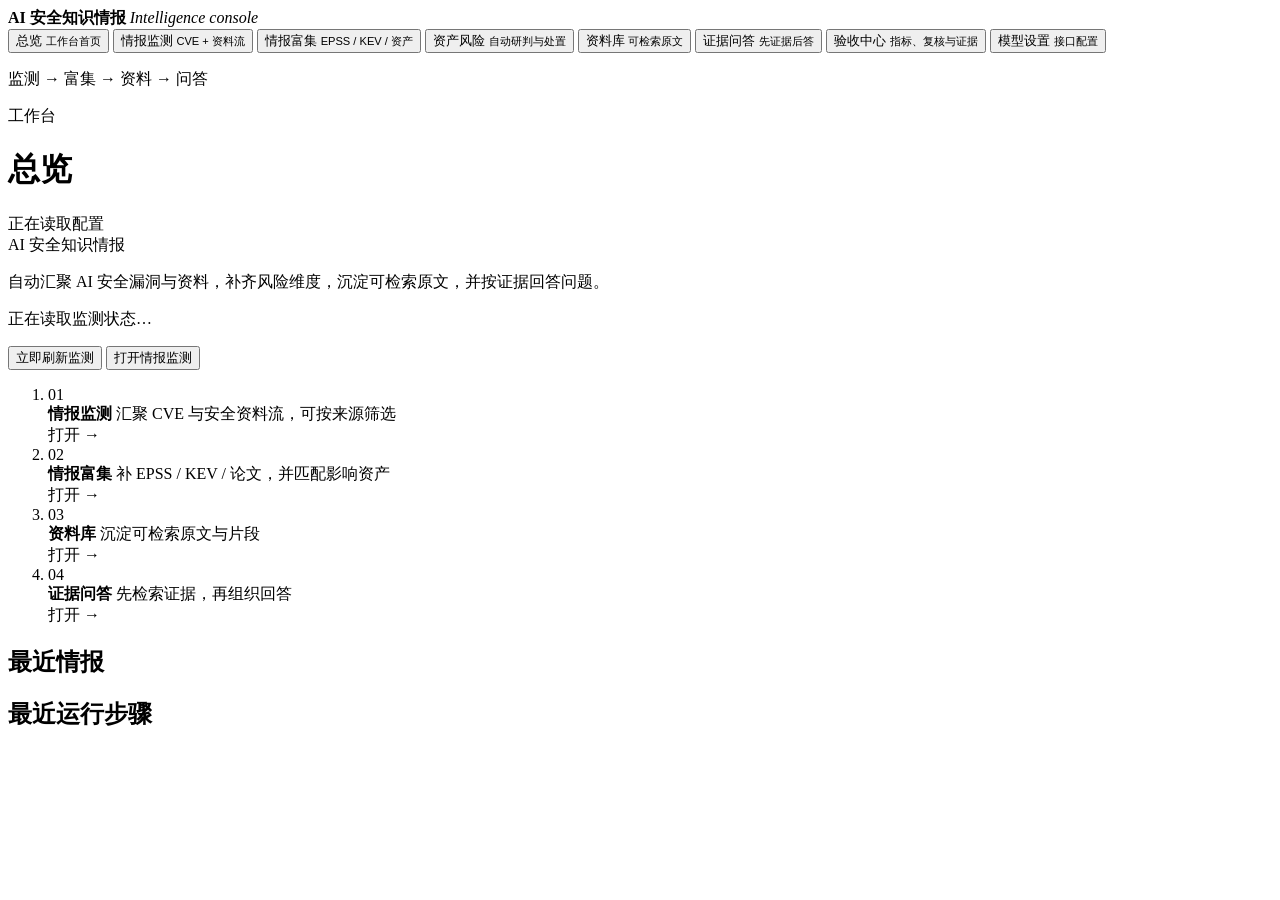
==== web/index.html @ 8969de33 "feat: add evidence-backed preliminary acceptance dashboard Freeze quality batches and append indepen" ====
<!DOCTYPE html>
<html lang="zh-CN">
<head>
  <meta charset="utf-8" />
  <meta name="app-version" content="__WEB_VERSION__" />
  <meta name="viewport" content="width=device-width, initial-scale=1" />
  <title>AI 安全知识情报</title>
  <link rel="stylesheet" href="/assets/styles.css?v=20261013-monitor-refresh2" />
  <link rel="stylesheet" href="/assets/acceptance.css?v=20261015-acceptance">
</head>
<body>
  <p id="offline-demo-banner" class="hint" role="status" hidden>离线演示：当前为合成样例，可查看资料和证据问答；不进行真实采集或在线模型调用。</p>
  <div class="shell">
    <aside class="rail" aria-label="功能导航">
      <div class="rail-brand">
        <strong>AI 安全知识情报</strong>
        <em>Intelligence console</em>
      </div>
      <nav class="pipeline" aria-label="模块">
        <button type="button" data-view="overview" class="is-on">
          <span class="node" aria-hidden="true"></span>
          总览
          <small>工作台首页</small>
        </button>
        <button type="button" data-view="monitor">
          <span class="node" aria-hidden="true"></span>
          情报监测
          <small>CVE + 资料流</small>
        </button>
        <button type="button" data-view="enrich">
          <span class="node" aria-hidden="true"></span>
          情报富集
          <small>EPSS / KEV / 资产</small>
        </button>
        <button type="button" data-view="risks">
          <span class="node" aria-hidden="true"></span>
          资产风险
          <small>自动研判与处置</small>
        </button>
        <button type="button" data-view="library">
          <span class="node" aria-hidden="true"></span>
          资料库
          <small>可检索原文</small>
        </button>
        <button type="button" data-view="ask">
          <span class="node" aria-hidden="true"></span>
          证据问答
          <small>先证据后答</small>
        </button>
        <button type="button" data-view="acceptance">
          <span class="node" aria-hidden="true"></span>
          验收中心
          <small>指标、复核与证据</small>
        </button>
        <button type="button" data-view="settings">
          <span class="node" aria-hidden="true"></span>
          模型设置
          <small>接口配置</small>
        </button>
      </nav>
      <p class="rail-foot">监测 → 富集 → 资料 → 问答</p>
    </aside>

    <div class="main">
      <header class="top">
        <div>
          <p class="eyebrow" id="page-eyebrow">工作台</p>
          <h1 id="page-title">总览</h1>
        </div>
        <div id="llm-pill" class="pill">正在读取配置</div>
      </header>
      <div id="banner" class="banner" hidden></div>
      <div id="update-notice" class="hint" role="status" hidden>页面有新版本。请先保存正在编辑的内容，再<button type="button" id="reload-page" class="ghost">刷新页面</button>。</div>
      <div id="toast" class="toast" hidden role="status" aria-live="polite"></div>

      <section id="overview" class="view">
        <div class="arch-hero">
          <div class="product">AI 安全<span>知识情报</span></div>
          <p>自动汇聚 AI 安全漏洞与资料，补齐风险维度，沉淀可检索原文，并按证据回答问题。</p>
        </div>

        <div class="live-bar">
          <p id="monitor-line">正在读取监测状态…</p>
          <div class="live-actions">
            <button type="button" class="primary" id="overview-monitor-btn">立即刷新监测</button>
            <button type="button" class="ghost" id="goto-monitor">打开情报监测</button>
          </div>
        </div>

        <ol class="arch-stack" id="arch-stack" aria-label="工作流">
          <li data-go="monitor">
            <div class="idx">01</div>
            <div class="stack-body">
              <b>情报监测</b>
              <span class="duty">汇聚 CVE 与安全资料流，可按来源筛选</span>
            </div>
            <div class="go">打开 →</div>
          </li>
          <li data-go="enrich">
            <div class="idx">02</div>
            <div class="stack-body">
              <b>情报富集</b>
              <span class="duty">补 EPSS / KEV / 论文，并匹配影响资产</span>
            </div>
            <div class="go">打开 →</div>
          </li>
          <li data-go="library">
            <div class="idx">03</div>
            <div class="stack-body">
              <b>资料库</b>
              <span class="duty">沉淀可检索原文与片段</span>
            </div>
            <div class="go">打开 →</div>
          </li>
          <li data-go="ask">
            <div class="idx">04</div>
            <div class="stack-body">
              <b>证据问答</b>
              <span class="duty">先检索证据，再组织回答</span>
            </div>
            <div class="go">打开 →</div>
          </li>
        </ol>

        <div class="stats" id="stats"></div>
        <div class="split">
          <article class="panel">
            <header class="panel-head"><h2>最近情报</h2></header>
            <div id="recent"></div>
          </article>
          <article class="panel">
            <header class="panel-head"><h2>最近运行步骤</h2></header>
            <div id="steps"></div>
          </article>
        </div>
        <ol class="flow" id="flow" hidden></ol>
      </section>

      <section id="risks" class="view" hidden>
        <article class="panel">
          <header class="panel-head"><h2>资产风险与研判</h2></header>
          <p class="hint">新情报和资产变更会自动触发相关评估。结论依据登记信息与来源证据；版本命中尚不代表已验证可利用。</p>
          <div class="live-actions">
            <button type="button" class="primary" id="risk-refresh">刷新结果</button>
            <button type="button" class="ghost" id="risk-inventory">管理资产清单</button>
            <button type="button" class="ghost" id="risk-reassess">重新评估相关情报</button>
            <label for="risk-filter">结论</label>
            <select id="risk-filter"><option value="">全部</option><option value="matched_version">版本命中</option><option value="unknown">待确认</option><option value="not_matched">当前范围未命中</option><option value="invalidated">结论已过期</option></select>
          </div>
          <p id="risk-summary" class="hint" role="status"></p>
          <div id="risk-list"></div>
          <div class="live-actions"><button type="button" class="ghost" id="risk-prev">上一页</button><span id="risk-page"></span><button type="button" class="ghost" id="risk-next">下一页</button></div>
        </article>
        <article class="panel">
          <header class="panel-head"><h2>研判任务与证据轨迹</h2></header>
          <form id="investigation-form" class="live-actions">
            <label for="investigation-cve">研究已收录情报</label>
            <input id="investigation-cve" placeholder="CVE-2026-12345" required pattern="[Cc][Vv][Ee]-[0-9]{4}-[0-9]{4,7}" maxlength="20" />
            <button type="submit" class="ghost" id="investigation-submit">创建研判任务</button>
          </form>
          <p class="hint" id="investigation-worker"></p>
          <div id="investigation-list"></div>
        </article>
      </section>
      <section id="monitor" class="view" hidden>
        <div class="ia-banner">
          <div>
            <h2 class="ia-title">情报监测</h2>
            <p class="hint" id="monitor-intro">自动汇聚漏洞与安全资料；可立即刷新，或等待定时更新。</p>
          </div>
          <div class="ia-actions">
            <button type="button" class="primary" id="auto-monitor-btn">立即刷新一轮</button>
            <p id="auto-monitor-status" class="hint">正在读取监测状态…</p>
          </div>
        </div>
        <div class="monitor-live" id="monitor-live" aria-live="polite">
          <div class="monitor-live-row">
            <span class="monitor-live-label">状态</span>
            <span id="monitor-live-state">空闲</span>
          </div>
          <div class="monitor-live-row">
            <span class="monitor-live-label">最近更新</span>
            <span id="monitor-live-last">—</span>
          </div>
          <div class="monitor-live-row">
            <span class="monitor-live-label">来源采集</span>
            <span id="monitor-live-sources" title="来源记录包括漏洞及资料；同一CVE在不同来源可能重复计数，不等于AI主库唯一CVE新增。计数不完整时仅展示已确认的源报告合计。">来源采集统计未提供</span>
          </div>
          <details id="monitor-source-details" hidden>
            <summary>查看各来源结果</summary>
            <div id="monitor-source-list"></div>
          </details>
          <div class="monitor-live-row">
            <span class="monitor-live-label">下次刷新</span>
            <span id="monitor-live-next">—</span>
          </div>
          <div class="monitor-live-row" id="monitor-live-phase-row">
            <span class="monitor-live-label">说明</span>
            <span id="monitor-live-phase">空闲时按计划自动刷新</span>
          </div>
          <div class="monitor-progress" id="monitor-progress" hidden>
            <div class="monitor-progress-bar" id="monitor-progress-bar"></div>
          </div>
        </div>
        <div class="collect-pipeline" id="collect-pipeline" hidden>
          <header class="pipeline-head">
            <h3 class="pipeline-title">本轮监测</h3>
            <p class="hint" id="pipeline-summary">刷新后显示AI情报同步返回、保留、新增与合并；上方单独显示来源采集结果。</p>
          </header>
          <div class="pipeline-metrics" id="pipeline-metrics" hidden></div>
          <ol class="pipeline-stages" id="pipeline-stages"></ol>
          <details class="pipeline-tech" id="pipeline-tech" hidden>
            <summary>技术明细</summary>
            <p class="hint" id="pipeline-tech-body"></p>
          </details>
        </div>
        <p id="team-health" class="hint team-health" hidden></p>

        <details class="filter-drawer" id="monitor-filter-drawer">
          <summary>关键词筛选</summary>
          <form id="collect-form" class="toolbar monitor-keyword-bar">
            <label class="grow">关键词
              <input id="keyword" value="" placeholder="留空=全部；如 llm,ollama,vllm" />
            </label>
            <button type="button" class="ghost" id="clear-keyword-btn">清除</button>
            <button type="submit" class="ghost" id="collect-btn">按关键词补采 CVE</button>
          </form>
        </details>
        <input id="filter" type="hidden" value="" />

        <div class="panel">
          <div class="panel-head">
            <h2>情报流</h2>
          </div>
          <div class="filter-block">
            <p class="filter-label">类型</p>
            <div class="chip-row" id="monitor-scope" aria-label="按类型筛选">
              <button type="button" class="chip is-on" data-monitor-scope="all">全部</button>
              <button type="button" class="chip" data-monitor-scope="cve">漏洞 CVE</button>
              <button type="button" class="chip" data-monitor-scope="document">资料</button>
              <button type="button" class="chip" data-monitor-scope="live">联网采集</button>
              <button type="button" class="chip" data-monitor-scope="demo">演示数据</button>
            </div>
          </div>
          <div class="filter-block">
            <p class="filter-label">分类</p>
            <div class="chip-row" id="monitor-category-filter" aria-label="按内容分类筛选">
              <button type="button" class="chip is-on" data-category-filter="all">全部分类</button>
              <button type="button" class="chip" data-category-filter="vendor">厂商公告</button>
              <button type="button" class="chip" data-category-filter="paper">论文</button>
              <button type="button" class="chip" data-category-filter="community">社区/博客</button>
              <button type="button" class="chip" data-category-filter="standard">标准/政策</button>
            </div>
          </div>
          <div class="filter-block">
            <p class="filter-label">来源</p>
            <div class="chip-row source-chips" id="monitor-source-filter" aria-label="按来源筛选">
              <button type="button" class="chip is-on" data-source-filter="all">全部来源</button>
              <button type="button" class="chip" data-source-filter="nvd">NVD</button>
              <button type="button" class="chip" data-source-filter="osv">OSV</button>
              <button type="button" class="chip" data-source-filter="github">GitHub</button>
              <button type="button" class="chip" data-source-filter="kev">CISA KEV</button>
              <button type="button" class="chip" data-source-filter="vendor">厂商公告源</button>
              <button type="button" class="chip" data-source-filter="community">社区</button>
              <button type="button" class="chip" data-source-filter="blog">博客</button>
              <button type="button" class="chip" data-source-filter="paper">论文</button>
              <button type="button" class="chip" data-source-filter="standard">标准/政策</button>
            </div>
          </div>
          <p id="monitor-summary" class="hint"></p>
          <p id="monitor-mix" class="hint"></p>
          <div class="split enrich-layout">
            <div id="monitor-list"></div>
            <article class="panel" id="monitor-detail">
              <p class="empty">点左侧一条查看摘要。漏洞可送去富集；资料可打开资料库。</p>
            </article>
          </div>
        </div>
      </section>

      <section id="enrich" class="view" hidden>
        <div class="ia-banner">
          <div>
            <h2 class="ia-title">情报富集</h2>
            <p class="hint">对漏洞补 EPSS、KEV、关联资料，并评估影响资产。点击按钮会立即显示进度。</p>
          </div>
          <div class="ia-actions">
            <button type="button" class="primary" id="enrich-btn">批量查询 EPSS / KEV / 论文</button>
            <p id="enrich-status" class="hint"></p>
          </div>
        </div>
        <div class="split enrich-layout">
          <div class="panel" id="enrich-list"></div>
          <article class="panel" id="enrich-detail">
            <p class="empty">从左侧选择一条漏洞，查看富集结果与影响资产。</p>
          </article>
        </div>
        <details class="filter-drawer" id="asset-drawer" open>
          <summary>影响资产</summary>
          <div class="panel asset-import">
            <h3 class="subhead">自行登记的组件清单</h3>
            <p class="hint">登记 AI 组件清单，与当前选中漏洞做版本匹配。不扫描互联网。</p>
            <div class="toolbar">
              <button type="button" class="ghost" id="asset-demo">填入演示清单</button>
              <label for="asset-file">读取 JSON</label>
              <input id="asset-file" type="file" accept=".json,application/json" />
            </div>
            <label for="asset-json">资产 JSON</label>
            <textarea id="asset-json" rows="5" spellcheck="false" placeholder='{"assets":[{"asset_id":"ai-01","name":"推理服务","vendor":"ollama","product":"ollama","version":"0.1.33"}]}'></textarea>
            <div class="ask-row">
              <label for="asset-cve">匹配漏洞</label>
              <select id="asset-cve"></select>
              <button type="button" class="primary" id="asset-preview">预览匹配</button>
              <button type="button" class="ghost" id="asset-save">保存清单</button>
              <button type="button" class="ghost" id="asset-evaluate">评估已保存清单</button>
            </div>
            <p id="asset-message" class="hint">演示清单为虚构组件；预览不会自动保存。</p>
            <div class="split">
              <div>
                <h3 class="subhead">匹配结果</h3>
                <div id="asset-impact"><p class="empty">选择漏洞后预览或评估。</p></div>
              </div>
              <div>
                <h3 class="subhead">已保存资产 <span id="asset-count"></span></h3>
                <div id="asset-list"></div>
              </div>
            </div>
          </div>
          <div class="panel asset-import">
            <h3 class="subhead">资产搜索结果导入</h3>
            <p class="hint">保留搜索平台观测；版本未知不能判定受影响。导入不访问目标。当前通过文件导入，尚未接入在线搜索。</p>
            <div class="toolbar">
              <label for="asset-observation-provider">结果来源</label>
              <select id="asset-observation-provider"><option value="shodan">Shodan</option><option value="fofa">FOFA</option></select>
              <button type="button" class="ghost" id="asset-observation-demo">填入演示结果</button>
              <label for="asset-observation-file">读取 JSON / JSONL（不超过 1 MiB）</label>
              <input id="asset-observation-file" type="file" accept=".json,.jsonl,application/json,application/x-ndjson,text/plain" />
            </div>
            <label for="asset-observation-fields">FOFA 数组列名（按原导出顺序，逗号分隔；对象记录可留空）</label>
            <input id="asset-observation-fields" type="text" spellcheck="false" placeholder="填写实际请求或导出声明的列名，不推测列顺序" />
            <label for="asset-observation-json">平台原始结果</label>
            <textarea id="asset-observation-json" rows="5" spellcheck="false" placeholder="粘贴平台导出的 JSON 或 JSONL 内容，再预览核对。"></textarea>
            <div class="toolbar">
              <label><input id="asset-observation-is-demo" type="checkbox" /> 演示结果（虚构观测）</label>
              <button type="button" class="primary" id="asset-observation-preview">预览结果</button>
              <button type="button" class="ghost" id="asset-observation-save">保存观测</button>
              <button type="button" class="ghost" id="asset-observation-evaluate">评估已保存观测</button>
            </div>
            <p id="asset-observation-message" class="hint">预览不会自动保存。选用上方 CVE 后可同时查看版本影响筛选结果。</p>
            <div class="split">
              <div>
                <h3 class="subhead">结果预览</h3>
                <div id="asset-observation-preview-list"><p class="empty">请先读取文件或填入演示结果。</p></div>
                <h3 class="subhead">观测影响评估</h3>
                <div id="asset-observation-impact"><p class="empty">选择上方漏洞后预览或评估观测。</p></div>
              </div>
              <div>
                <h3 class="subhead">已保存的平台观测 <span id="asset-observation-count"></span></h3>
                <div id="asset-observation-list"></div>
              </div>
            </div>
          </div>
        </details>
      </section>

      <section id="library" class="view" hidden>
        <div class="ia-banner">
          <div>
            <h2 class="ia-title">资料库</h2>
            <p class="hint">可检索的原文与片段存档。</p>
          </div>
        </div>

        <div class="library-sync-panels" aria-label="同步入口">
          <div class="sync-card">
            <h3>公开原文同步</h3>
            <p class="hint">拉取公开订阅与官方原文，写入可检索存档。</p>
            <button type="button" class="primary" id="library-sync">同步公开资料</button>
            <p id="library-sync-public-status" class="hint"></p>
          </div>
          <div class="sync-card">
            <h3>资料摘要同步</h3>
            <p class="hint">导入最近窗口的题名与描述摘要。</p>
            <button type="button" class="ghost" id="library-team-sync">同步资料摘要</button>
            <p id="library-sync-multi-status" class="hint"></p>
          </div>
        </div>

        <p id="library-summary" class="hint"></p>
        <form id="library-search-form" class="toolbar">
          <label for="library-query">检索<input id="library-query" placeholder="提示注入、供应链、vLLM、CVE…" /></label>
          <label for="library-type">类别<select id="library-type">
            <option value="">全部类别</option>
            <option value="vendor_advisory">项目安全公告</option>
            <option value="vendor_guidance">厂商安全文档</option>
            <option value="research_article">安全研究文章</option>
            <option value="academic_paper">学术论文</option>
            <option value="standard">标准 / 风险框架</option>
            <option value="policy">政策法规</option>
          </select></label>
          <button type="submit" class="ghost">检索</button>
        </form>
        <div class="split enrich-layout">
          <article class="panel">
            <header class="panel-head"><h2>资料列表</h2></header>
            <div id="library-sources" class="library-status" aria-live="polite"></div>
            <div id="library-list"></div>
          </article>
          <article class="panel">
            <header class="panel-head"><h2>原文证据</h2></header>
            <div id="library-evidence"><p class="empty">选择一份资料，或先检索主题。</p></div>
          </article>
        </div>
        <details class="filter-drawer">
          <summary>高级：资料问答与关系审核</summary>
          <form id="library-ask-form" class="panel library-ask">
            <p class="hint">基于已沉淀资料做摘录或关系分析。</p>
            <label for="library-mode">回答方式</label>
            <select id="library-mode"><option value="excerpt">原文摘录</option><option value="reasoning">跨资料推理</option><option value="relations">关系分析</option></select>
            <label for="library-question">问题</label>
            <textarea id="library-question" rows="2" placeholder="例如：训练数据有哪些规定？"></textarea>
            <div class="toolbar">
              <button type="submit" class="primary" id="library-ask">按证据回答</button>
              <button type="button" class="ghost" id="library-example">政策示例</button>
              <button type="button" class="ghost" id="library-relations-example">关系示例</button>
              <button type="button" class="ghost" id="library-supply-example">供应链示例</button>
            </div>
            <div id="library-answer" class="answer" aria-live="polite">填写问题后查看引用。</div>
            <div id="library-relations"></div>
          </form>
          <article class="panel">
            <h2>关系候选审核</h2>
            <div class="toolbar">
              <label for="candidate-topic">主题</label>
              <select id="candidate-topic">
                <option value="model_supply_chain">模型供应链</option>
                <option value="indirect_prompt_injection">间接提示注入</option>
                <option value="article_relations">所选文章</option>
              </select>
              <button type="button" class="ghost" id="candidate-generate">提取候选</button>
              <button type="button" class="ghost" id="candidate-refresh">刷新队列</button>
              <button type="button" class="ghost" id="candidate-graph">已复核关系</button>
            </div>
            <p id="candidate-status" class="hint">点击刷新查看审核队列。</p>
            <div id="candidate-list"></div>
          </article>
        </details>
      </section>

      <section id="assets" class="view" hidden aria-hidden="true"></section>

      <section id="ask" class="view" hidden>
        <div class="ia-banner">
          <div>
            <h2 class="ia-title">证据问答</h2>
            <p class="hint">先检索证据，再组织回答。</p>
          </div>
          <div class="ia-actions toolbar" style="margin:0">
            <button type="button" id="sample-btn" class="ghost">载入历史演示样例</button>
          </div>
        </div>
        <form id="ask-form" class="ask-box">
          <label>问题
            <textarea id="question" rows="3" placeholder="例如：CVE-2025-0312 的风险有多高？影响哪个版本？"></textarea>
          </label>
          <div class="ask-row">
            <label>围绕这条情报
              <select id="focus"></select>
            </label>
            <button type="submit" class="primary" id="ask-btn">提问</button>
            <button type="button" class="ghost" id="new-session">开始新会话</button>
          </div>
          <p id="conversation-context" class="hint">可以连续追问。问题中的编号优先。</p>
          <div class="prompts" id="prompts"></div>
        </form>
        <div class="split">
          <article class="panel">
            <header class="panel-head"><h2>回答</h2><span id="verdict"></span></header>
            <div id="answer" class="answer"><p class="empty">提问后，这里给出带来源的回答。</p></div>
            <div id="ask-steps"></div>
          </article>
          <article class="panel">
            <header class="panel-head"><h2>本轮证据</h2></header>
            <div id="evidence"></div>
          </article>
        </div>
      </section>

      <section id="acceptance" class="view acceptance" hidden aria-label="初赛验收中心">
        <div class="ac-intro">
          <div><p class="eyebrow">验收工作台</p><h2>让每项结论都有可核对的证据</h2><p class="hint">目标、实现和实测分别展示。自动检查通过数不等于准确率，当前证据不自动折算竞赛得分。</p></div>
          <button type="button" id="ac-refresh" class="ghost">更新快照</button>
        </div>
        <p id="ac-status" class="ac-status" role="status" aria-live="polite"></p>
        <nav class="ac-section-nav" aria-label="验收中心章节"><a href="#ac-overview">指标总览</a><a href="#ac-quality">质量评测</a><a href="#ac-observation">持续时效</a><a href="#ac-evidence">材料与方法</a></nav>
        <article id="ac-overview" class="panel ac-section">
          <div class="panel-head"><h2><span class="ac-step">01</span>初赛指标总览</h2><span class="hint">权重仅来自评分表，不代表实得分</span></div>
          <div id="ac-criteria" class="ac-criteria"></div>
          <details class="ac-details"><summary>运行数据与实现证据</summary><div id="ac-runtime"></div></details>
        </article>
        <article id="ac-quality" class="panel ac-section">
          <div class="panel-head"><h2><span class="ac-step">02</span>质量评测</h2><a class="ac-link" href="/api/acceptance/templates/quality" download>下载 JSON 模板</a></div>
          <p class="hint">冻结原题、完整输出和来源摘要后复核。公开开发集继续显示开发属性；“独立”是复核者声明，系统不认证身份。</p>
          <details class="ac-details"><summary>导入冻结评测 JSON</summary>
            <form id="ac-quality-import" class="ac-form-grid">
              <label>评测标题<input id="ac-quality-title" maxlength="160" placeholder="例如：基础与跨文档评测 · 第 1 批"></label>
              <label>本次用途<select id="ac-quality-purpose"><option value="development">开发验证</option><option value="acceptance">验收记录（保留原数据集属性）</option></select></label>
              <label class="ac-wide">JSON 文件（最多 8 MiB）<input id="ac-quality-file" type="file" accept=".json,application/json" required></label>
              <div class="ac-wide"><button type="submit" class="primary">导入并冻结原始报告</button></div>
            </form>
          </details>
          <label class="ac-select-label">评测批次<select id="ac-run-select"><option value="">尚无评测批次</option></select></label>
          <p id="ac-quality-status" class="ac-status" role="status" aria-live="polite"></p>
          <div id="ac-quality-summary"></div>
          <div id="ac-quality-workspace" hidden>
            <div class="ac-toolbar"><label>题目筛选<select id="ac-case-filter"><option value="all">全部题目</option><option value="unreviewed">尚未复核</option><option value="automatic_failed">自动检查未通过</option><option value="review_failed">复核存在不通过项</option></select></label><label class="ac-grow">查找题目<input id="ac-case-search" type="search" placeholder="题号或问题关键词"></label></div>
            <p id="ac-case-count" class="hint"></p>
            <div class="ac-quality-split"><div id="ac-case-list" class="ac-case-list" aria-label="题目列表"></div><div id="ac-case-detail" class="ac-case-detail"></div></div>
          </div>
        </article>
        <article id="ac-observation" class="panel ac-section">
          <div class="panel-head"><h2><span class="ac-step">03</span>持续时效</h2><a class="ac-link" href="/api/acceptance/templates/inventory" download>下载上游清单模板</a></div>
          <p class="hint">本次选择 72 小时观察，结束后继续核对最多 24 小时的迟到记录。72 小时是验证方案，不是赛题硬性要求。统计使用服务端真实快照，页面不会模拟采集进度。</p>
          <details class="ac-details"><summary>创建 72 小时观察窗口</summary><form id="ac-window-create" class="ac-form-grid">
            <label class="ac-wide">窗口名称<input id="ac-window-name" maxlength="160" placeholder="例如：初赛持续观测 · 第 1 轮"></label>
            <label class="ac-wide">观察范围说明<input id="ac-window-scope" maxlength="1000" placeholder="注册来源原始记录；AI 范围需清单 in_scope 核对"></label>
            <div class="ac-wide"><p class="hint">开始时间由服务端记录，持续 72 小时；默认登记当前全部来源。</p><button type="submit" class="primary">开始 72 小时观察</button></div>
          </form></details>
          <label class="ac-select-label">观察窗口<select id="ac-window-select"><option value="">尚无观察窗口</option></select></label>
          <p id="ac-observation-status" class="ac-status" role="status" aria-live="polite"></p>
          <div id="ac-observation-detail"></div>
          <details id="ac-inventory-panel" class="ac-details" hidden><summary>导入上游清单，核对漏采与范围</summary>
            <p class="hint">每个来源只登记一次。清单须包含原始时间、范围、完整性声明及响应 SHA-256；声明完整并不意味着系统已验证完整。没有清单时，召回率与全量时效结论保持待验证。</p>
            <form id="ac-inventory-import" class="ac-form-grid"><label class="ac-wide">上游清单 JSON（最多 8 MiB）<input id="ac-inventory-file" type="file" accept=".json,application/json" required></label><div class="ac-wide"><button type="submit" class="primary">导入清单</button></div></form>
          </details>
        </article>
        <article id="ac-evidence" class="panel ac-section">
          <div class="panel-head"><h2><span class="ac-step">04</span>材料与方法</h2><span id="ac-evidence-count" class="hint"></span></div>
          <p class="hint">下载前服务端验证登记文件的 SHA-256。历史报告和实时页面可以属于不同版本，请核对各自的提交与采集时间。</p>
          <label class="ac-select-label">查找材料<input id="ac-evidence-search" type="search" placeholder="名称、类型或提交编号"></label>
          <div id="ac-evidence-list" class="ac-evidence-list"></div>
          <details class="ac-details"><summary>验收方法与指标口径</summary><ol id="ac-method"></ol></details>
        </article>
      </section>

      <section id="settings" class="view" hidden>
        <form id="settings-form" class="panel settings">
          <h2>模型与自动研判设置</h2>
          <p class="hint" id="settings-mode-hint">密钥保存在本机，仅用于请求所配置的模型服务。模型调用会发送问题和相关证据；本地 Ollama 可填写 http://127.0.0.1:11434/v1。</p>
          <label>API 地址
            <input id="base-url" placeholder="https://api.deepseek.com/v1" />
          </label>
          <label>模型名
            <input id="model-name" placeholder="deepseek-chat" />
          </label>
          <label>API Key
            <input id="api-key" type="password" placeholder="留空表示不修改已保存的密钥" autocomplete="off" />
          </label>
          <p id="key-hint" class="hint"></p>
          <label>模型思考模式<select id="model-reasoning-effort"><option value="">服务默认</option><option value="none">关闭思考输出</option><option value="low">低</option><option value="medium">中</option><option value="high">高</option></select></label>
          <p class="hint">仅在所用模型接口支持 reasoning_effort 时选择。仅思考型模型可能无法关闭思考且耗尽输出额度；本地推荐使用明确标记为 instruct 的模型，并保留服务默认。</p>
          <label><input id="model-review-enabled" type="checkbox" />自动复核疑难情报及资料</label>
          <p class="hint">复核使用上面的模型，消耗模型调用额度。默认关闭；启用后按批次和每日上限处理待复核队列。</p>
          <label>每批最多调用次数<input id="model-review-max-calls" type="number" min="0" max="10" value="2" /></label>
          <label>每 UTC 日最多调用次数（北京时间 08:00 重置）<input id="model-review-daily-max-calls" type="number" min="0" max="1000" value="20" /></label>
          <label>复核间隔秒数<input id="model-review-interval" type="number" min="30" max="3600" value="60" /></label>
          <label>单次复核超时秒数<input id="model-review-timeout" type="number" min="5" max="300" value="90" /></label>
          <label>跨资料推理时间预算秒数<input id="reasoning-budget" type="number" min="5" max="180" value="30" /></label>
          <p id="model-review-status" class="hint" role="status"></p>
          <button type="button" id="check-retrieval" class="ghost">检查语义索引</button>
          <p id="retrieval-status" class="hint" role="status"></p>
          <div class="ask-row">
            <button type="submit" class="primary">保存</button>
            <button type="button" id="test-llm" class="ghost">测试连接</button>
          </div>
          <p id="test-result" class="hint"></p>
        </form>
      </section>
    </div>
  </div>
  <script src="/assets/app.js?v=20261014-source-status"></script>
  <script src="/assets/risks.js?v=20261014-investigations"></script>
  <script src="/assets/acceptance.js?v=20261015-acceptance"></script>
  <script src="/assets/live.js"></script>
</body>
</html>
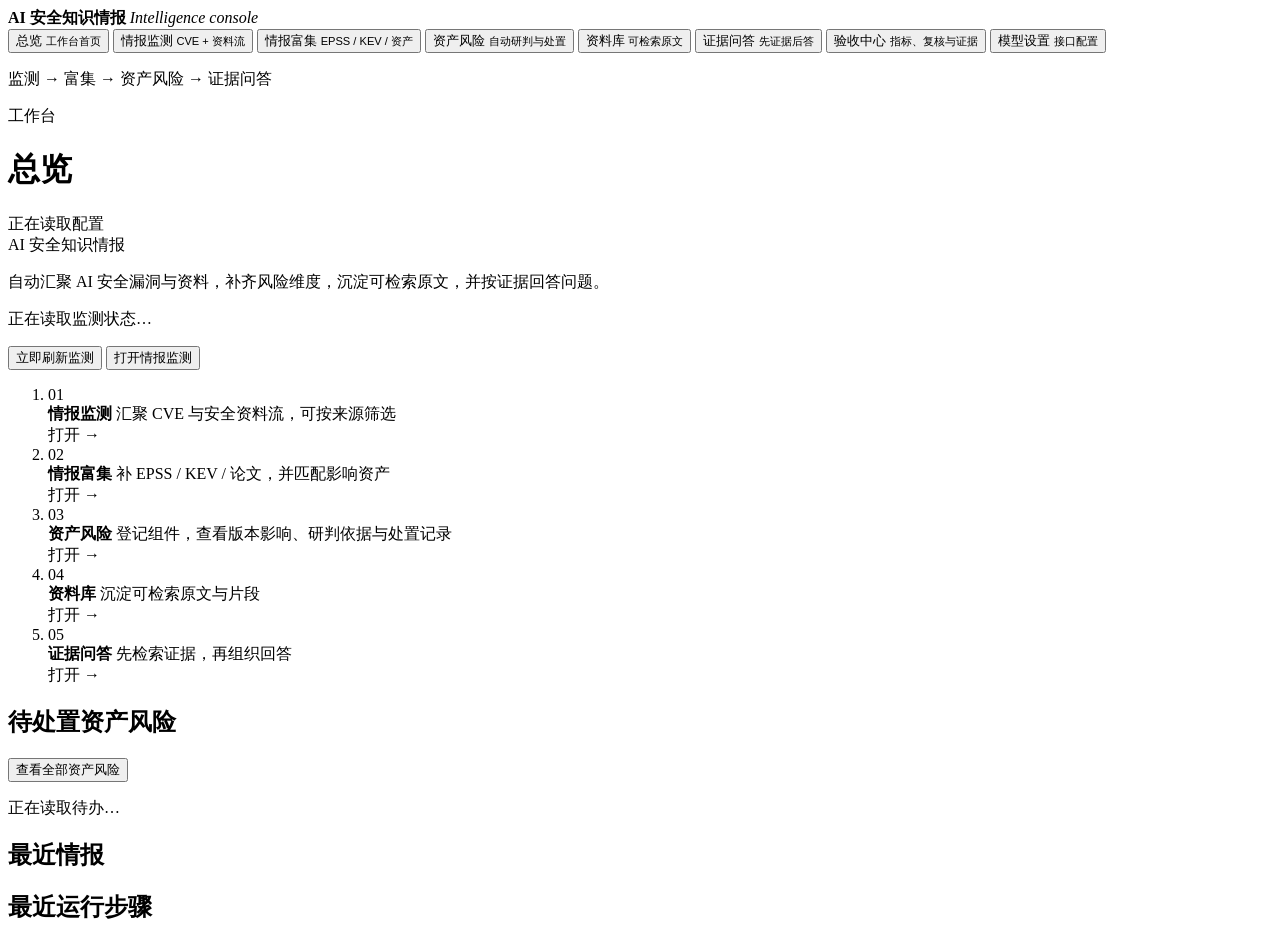
==== commit 7544a22b: "feat: automate asset risk matching and persist source-backed research relations Match registered ass" ====
--- a/web/index.html
+++ b/web/index.html
@@ -58,7 +58,7 @@
           <small>接口配置</small>
         </button>
       </nav>
-      <p class="rail-foot">监测 → 富集 → 资料 → 问答</p>
+      <p class="rail-foot">监测 → 富集 → 资产风险 → 证据问答</p>
     </aside>
 
     <div class="main">
@@ -104,8 +104,16 @@
             </div>
             <div class="go">打开 →</div>
           </li>
+          <li data-go="risks">
+            <div class="idx">03</div>
+            <div class="stack-body">
+              <b>资产风险</b>
+              <span class="duty">登记组件，查看版本影响、研判依据与处置记录</span>
+            </div>
+            <div class="go">打开 →</div>
+          </li>
           <li data-go="library">
-            <div class="idx">03</div>
+            <div class="idx">04</div>
             <div class="stack-body">
               <b>资料库</b>
               <span class="duty">沉淀可检索原文与片段</span>
@@ -113,7 +121,7 @@
             <div class="go">打开 →</div>
           </li>
           <li data-go="ask">
-            <div class="idx">04</div>
+            <div class="idx">05</div>
             <div class="stack-body">
               <b>证据问答</b>
               <span class="duty">先检索证据，再组织回答</span>
@@ -123,6 +131,10 @@
         </ol>
 
         <div class="stats" id="stats"></div>
+        <article class="panel" id="overview-risk-panel">
+          <header class="panel-head"><h2>待处置资产风险</h2><button type="button" class="ghost" id="overview-risk-open">查看全部资产风险</button></header>
+          <div id="overview-risk-list"><p class="hint">正在读取待办…</p></div>
+        </article>
         <div class="split">
           <article class="panel">
             <header class="panel-head"><h2>最近情报</h2></header>
@@ -139,10 +151,11 @@
       <section id="risks" class="view" hidden>
         <article class="panel">
           <header class="panel-head"><h2>资产风险与研判</h2></header>
-          <p class="hint">新情报和资产变更会自动触发相关评估。结论依据登记信息与来源证据；版本命中尚不代表已验证可利用。</p>
+          <p class="hint">登记资产后自动匹配已有情报；新情报、来源证据或资产版本变化后自动重新判断，无需逐条选择 CVE。Agent 在后台继续补充证据。</p>
           <div class="live-actions">
             <button type="button" class="primary" id="risk-refresh">刷新结果</button>
             <button type="button" class="ghost" id="risk-inventory">管理资产清单</button>
+            <button type="button" class="ghost" id="risk-demo">载入并评估演示</button>
             <button type="button" class="ghost" id="risk-reassess">重新评估相关情报</button>
             <label for="risk-filter">结论</label>
             <select id="risk-filter"><option value="">全部</option><option value="matched_version">版本命中</option><option value="unknown">待确认</option><option value="not_matched">当前范围未命中</option><option value="invalidated">结论已过期</option></select>
@@ -153,13 +166,18 @@
         </article>
         <article class="panel">
           <header class="panel-head"><h2>研判任务与证据轨迹</h2></header>
+          <p class="hint">可同时查看多个漏洞：每项任务独立展开，资产风险结果与研判任务分别分页。一次任务可以包含多次 Agent 工具调用。</p>
           <form id="investigation-form" class="live-actions">
-            <label for="investigation-cve">研究已收录情报</label>
-            <input id="investigation-cve" placeholder="CVE-2026-12345" required pattern="[Cc][Vv][Ee]-[0-9]{4}-[0-9]{4,7}" maxlength="20" />
-            <button type="submit" class="ghost" id="investigation-submit">创建研判任务</button>
+            <label for="investigation-cve">研究已收录情报（最多 20 个）</label>
+            <textarea id="investigation-cve" placeholder="CVE-2024-37032, CVE-2025-0312" rows="2" cols="42" required maxlength="1500" aria-describedby="investigation-input-help"></textarea>
+            <button type="submit" class="ghost" id="investigation-submit">批量创建研判任务</button>
           </form>
+          <p class="hint" id="investigation-input-help">输入一个或多个 CVE，以逗号、空格或换行分隔；重复编号只提交一次。只研究知识库中已收录的情报。</p>
+          <div id="investigation-submission" role="status" aria-live="polite"></div>
           <p class="hint" id="investigation-worker"></p>
+          <p class="hint" id="investigation-summary"></p>
           <div id="investigation-list"></div>
+          <div class="live-actions"><button type="button" class="ghost" id="investigation-prev">上一页任务</button><span id="investigation-page"></span><button type="button" class="ghost" id="investigation-next">下一页任务</button></div>
         </article>
       </section>
       <section id="monitor" class="view" hidden>
@@ -296,25 +314,39 @@
           </article>
         </div>
         <details class="filter-drawer" id="asset-drawer" open>
-          <summary>影响资产</summary>
+          <summary>资产风险 · 影响资产登记</summary>
           <div class="panel asset-import">
             <h3 class="subhead">自行登记的组件清单</h3>
-            <p class="hint">登记 AI 组件清单，与当前选中漏洞做版本匹配。不扫描互联网。</p>
+            <p class="hint">保存组件后自动判断与已有情报的关联，新情报进入后自动更新风险。选择单个漏洞可查看匹配明细。</p>
             <div class="toolbar">
-              <button type="button" class="ghost" id="asset-demo">填入演示清单</button>
-              <label for="asset-file">读取 JSON</label>
+              <button type="button" class="primary" id="asset-demo">载入并评估演示</button>
+              <label for="asset-file">读取 JSON / CycloneDX JSON</label>
               <input id="asset-file" type="file" accept=".json,application/json" />
             </div>
-            <label for="asset-json">资产 JSON</label>
+            <form id="asset-entry-form" class="asset-entry-grid">
+              <label>资产编号<input id="asset-entry-id" required maxlength="64" pattern="[A-Za-z0-9_.-]+" placeholder="ai-01" /></label>
+              <label>名称<input id="asset-entry-name" required maxlength="120" placeholder="推理服务" /></label>
+              <label>组件标识<select id="asset-entry-component"><option value="">手动填写 CPE 标识</option><option value="ollama/ollama">Ollama（ollama / ollama）</option><option value="huggingface/transformers">Transformers（huggingface / transformers）</option></select></label>
+              <label>厂商<input id="asset-entry-vendor" required maxlength="100" placeholder="ollama" /></label>
+              <label>产品<input id="asset-entry-product" required maxlength="100" placeholder="ollama" /></label>
+              <label>版本<input id="asset-entry-version" maxlength="100" placeholder="未知可留空" /></label>
+              <label>网络暴露<select id="asset-entry-exposure"><option value="unknown">待确认</option><option value="internet">互联网</option><option value="internal">内部网络</option><option value="isolated">隔离环境</option></select></label>
+              <label class="asset-entry-check"><input type="checkbox" id="asset-entry-demo" /> 演示资产</label>
+              <button type="submit" class="ghost">加入编辑清单（未保存）</button>
+            </form>
+            <p id="asset-entry-message" class="hint">可逐条填写；厂商和产品使用来源中的精确 CPE 标识。</p>
+            <label for="asset-json">高级 JSON / 文件编辑</label>
             <textarea id="asset-json" rows="5" spellcheck="false" placeholder='{"assets":[{"asset_id":"ai-01","name":"推理服务","vendor":"ollama","product":"ollama","version":"0.1.33"}]}'></textarea>
             <div class="ask-row">
-              <label for="asset-cve">匹配漏洞</label>
+              <label for="asset-cve">单条详情（可选）</label>
               <select id="asset-cve"></select>
               <button type="button" class="primary" id="asset-preview">预览匹配</button>
               <button type="button" class="ghost" id="asset-save">保存清单</button>
               <button type="button" class="ghost" id="asset-evaluate">评估已保存清单</button>
-            </div>
-            <p id="asset-message" class="hint">演示清单为虚构组件；预览不会自动保存。</p>
+              <button type="button" class="ghost" id="asset-sync">同步到资产风险</button>
+              <button type="button" class="ghost" id="asset-open-risks">打开资产风险与处置</button>
+            </div>
+            <p id="asset-message" class="hint">点击“载入并评估演示”可保存 3 条明确标记的演示资产并查看结果；预览只检查编辑内容。</p>
             <div class="split">
               <div>
                 <h3 class="subhead">匹配结果</h3>
@@ -338,6 +370,8 @@
             </div>
             <label for="asset-observation-fields">FOFA 数组列名（按原导出顺序，逗号分隔；对象记录可留空）</label>
             <input id="asset-observation-fields" type="text" spellcheck="false" placeholder="填写实际请求或导出声明的列名，不推测列顺序" />
+            <button type="button" class="text-btn" id="asset-observation-field-template">填入常见 FOFA 列名（请核对顺序）</button>
+            <p class="hint">FOFA 可使用带 fields 和 results 的导出对象，例如 fields: ["host", "ip", "port", "product", "product.version"]；列名须与实际导出顺序一致。Shodan 可导入原始对象或 JSONL，每行一条观测。</p>
             <label for="asset-observation-json">平台原始结果</label>
             <textarea id="asset-observation-json" rows="5" spellcheck="false" placeholder="粘贴平台导出的 JSON 或 JSONL 内容，再预览核对。"></textarea>
             <div class="toolbar">
@@ -447,7 +481,6 @@
         </details>
       </section>
 
-      <section id="assets" class="view" hidden aria-hidden="true"></section>
 
       <section id="ask" class="view" hidden>
         <div class="ia-banner">
@@ -578,8 +611,9 @@
       </section>
     </div>
   </div>
-  <script src="/assets/app.js?v=20261014-source-status"></script>
-  <script src="/assets/risks.js?v=20261014-investigations"></script>
+  <script src="/assets/app.js?v=20261015-source-registry"></script>
+  <script src="/assets/risks.js?v=20261015-batch-investigations"></script>
+  <script src="/assets/asset-workflow.js"></script>
   <script src="/assets/acceptance.js?v=20261015-acceptance"></script>
   <script src="/assets/live.js"></script>
 </body>
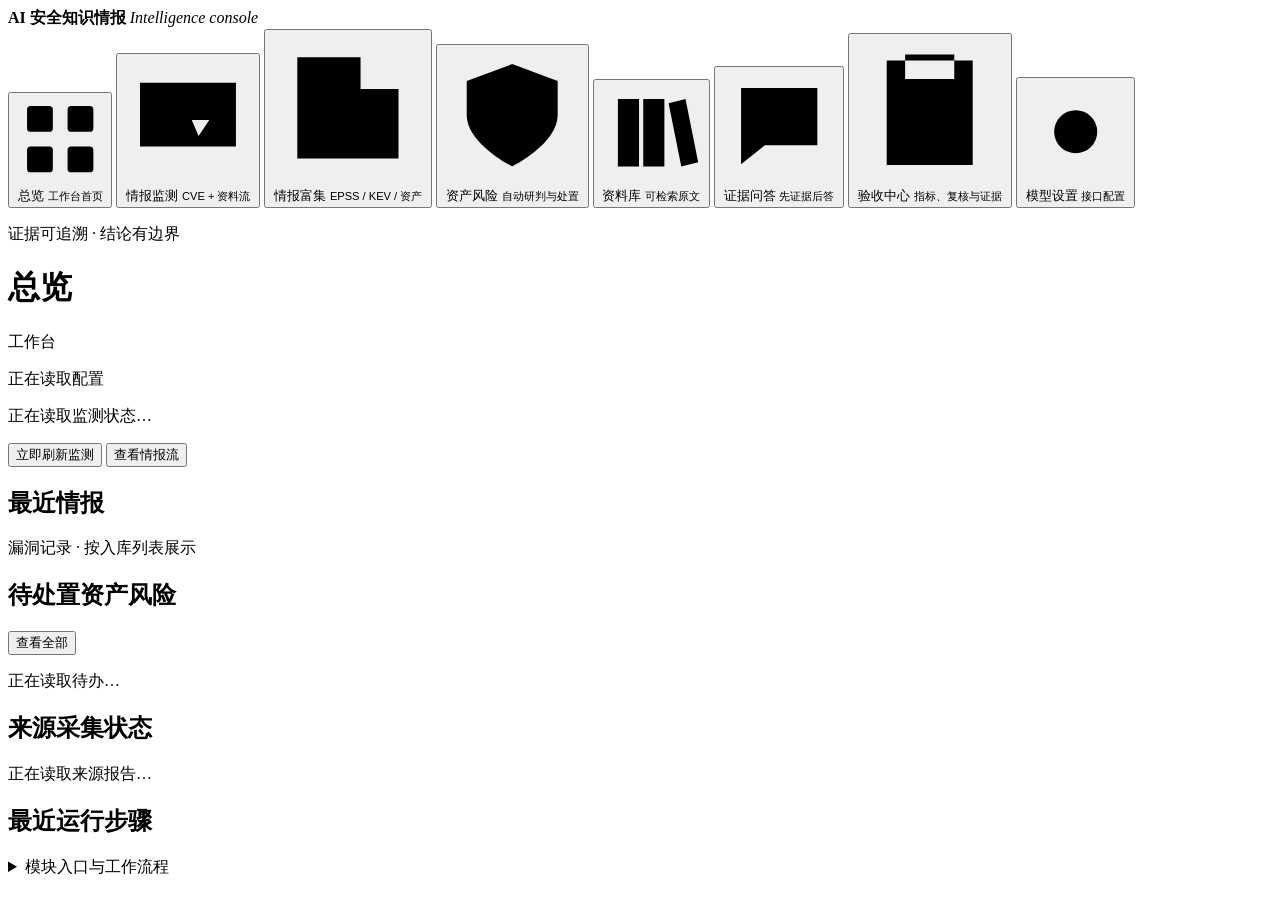
==== commit c980d361: "feat: redesign the intelligence workbench with a shared accessible visual system Use functional dark" ====
--- a/web/index.html
+++ b/web/index.html
@@ -18,54 +18,54 @@
       </div>
       <nav class="pipeline" aria-label="模块">
         <button type="button" data-view="overview" class="is-on">
-          <span class="node" aria-hidden="true"></span>
+          <svg class="nav-icon" viewBox="0 0 24 24" aria-hidden="true"><rect x="3" y="3" width="7" height="7" rx="1"/><rect x="14" y="3" width="7" height="7" rx="1"/><rect x="3" y="14" width="7" height="7" rx="1"/><rect x="14" y="14" width="7" height="7" rx="1"/></svg>
           总览
           <small>工作台首页</small>
         </button>
         <button type="button" data-view="monitor">
-          <span class="node" aria-hidden="true"></span>
+          <svg class="nav-icon" viewBox="0 0 24 24" aria-hidden="true"><path d="M3 5h18v12H3zM8 21h8M12 17v4M6 12h3l2-4 3 7 2-3h2"/></svg>
           情报监测
           <small>CVE + 资料流</small>
         </button>
         <button type="button" data-view="enrich">
-          <span class="node" aria-hidden="true"></span>
+          <svg class="nav-icon" viewBox="0 0 24 24" aria-hidden="true"><path d="M4 4h10v5h6v11H4zM14 4l6 5M8 13h8M8 17h5"/></svg>
           情报富集
           <small>EPSS / KEV / 资产</small>
         </button>
         <button type="button" data-view="risks">
-          <span class="node" aria-hidden="true"></span>
+          <svg class="nav-icon" viewBox="0 0 24 24" aria-hidden="true"><path d="M12 3l8 3v6c0 5-8 9-8 9s-8-4-8-9V6zM12 8v5M12 16h.01"/></svg>
           资产风险
           <small>自动研判与处置</small>
         </button>
         <button type="button" data-view="library">
-          <span class="node" aria-hidden="true"></span>
+          <svg class="nav-icon" viewBox="0 0 24 24" aria-hidden="true"><path d="M4 4h5v16H4zM10 4h5v16h-5zM16 5l4-1 3 15-4 1zM5 8h3M11 8h3"/></svg>
           资料库
           <small>可检索原文</small>
         </button>
         <button type="button" data-view="ask">
-          <span class="node" aria-hidden="true"></span>
+          <svg class="nav-icon" viewBox="0 0 24 24" aria-hidden="true"><path d="M4 4h16v12H9l-5 4zM8 8h8M8 12h5"/></svg>
           证据问答
           <small>先证据后答</small>
         </button>
         <button type="button" data-view="acceptance">
-          <span class="node" aria-hidden="true"></span>
+          <svg class="nav-icon" viewBox="0 0 24 24" aria-hidden="true"><path d="M8 4H5v17h14V4h-3M8 3h8v4H8zM8 12l2 2 5-5M8 18h7"/></svg>
           验收中心
           <small>指标、复核与证据</small>
         </button>
         <button type="button" data-view="settings">
-          <span class="node" aria-hidden="true"></span>
+          <svg class="nav-icon" viewBox="0 0 24 24" aria-hidden="true"><path d="M12 3v3M12 18v3M3 12h3M18 12h3M5.6 5.6l2.1 2.1M16.3 16.3l2.1 2.1M5.6 18.4l2.1-2.1M16.3 7.7l2.1-2.1"/><circle cx="12" cy="12" r="5"/></svg>
           模型设置
           <small>接口配置</small>
         </button>
       </nav>
-      <p class="rail-foot">监测 → 富集 → 资产风险 → 证据问答</p>
+      <p class="rail-foot">证据可追溯 · 结论有边界</p>
     </aside>
 
     <div class="main">
       <header class="top">
         <div>
+          <h1 id="page-title">总览</h1>
           <p class="eyebrow" id="page-eyebrow">工作台</p>
-          <h1 id="page-title">总览</h1>
         </div>
         <div id="llm-pill" class="pill">正在读取配置</div>
       </header>
@@ -74,19 +74,36 @@
       <div id="toast" class="toast" hidden role="status" aria-live="polite"></div>
 
       <section id="overview" class="view">
-        <div class="arch-hero">
-          <div class="product">AI 安全<span>知识情报</span></div>
-          <p>自动汇聚 AI 安全漏洞与资料，补齐风险维度，沉淀可检索原文，并按证据回答问题。</p>
-        </div>
-
         <div class="live-bar">
           <p id="monitor-line">正在读取监测状态…</p>
           <div class="live-actions">
             <button type="button" class="primary" id="overview-monitor-btn">立即刷新监测</button>
-            <button type="button" class="ghost" id="goto-monitor">打开情报监测</button>
-          </div>
-        </div>
-
+            <button type="button" class="ghost" id="goto-monitor">查看情报流</button>
+          </div>
+        </div>
+        <div class="stats" id="stats" aria-label="实际运行指标"></div>
+        <div class="overview-grid">
+          <article class="panel">
+            <header class="panel-head"><h2>最近情报</h2><span class="hint">漏洞记录 · 按入库列表展示</span></header>
+            <div id="recent"></div>
+          </article>
+          <div class="overview-side">
+            <article class="panel" id="overview-risk-panel">
+              <header class="panel-head"><h2>待处置资产风险</h2><button type="button" class="text-btn" id="overview-risk-open">查看全部</button></header>
+              <p id="overview-risk-count" class="hint"></p>
+              <div id="overview-risk-list"><p class="hint">正在读取待办…</p></div>
+            </article>
+            <article class="panel">
+              <header class="panel-head"><h2>来源采集状态</h2><span id="overview-source-count" class="hint"></span></header>
+              <div id="overview-sources"><p class="hint">正在读取来源报告…</p></div>
+            </article>
+            <article class="panel">
+              <header class="panel-head"><h2>最近运行步骤</h2></header>
+              <div id="steps"></div>
+            </article>
+          </div>
+        </div>
+        <details class="filter-drawer overview-shortcuts"><summary>模块入口与工作流程</summary>
         <ol class="arch-stack" id="arch-stack" aria-label="工作流">
           <li data-go="monitor">
             <div class="idx">01</div>
@@ -129,28 +146,13 @@
             <div class="go">打开 →</div>
           </li>
         </ol>
-
-        <div class="stats" id="stats"></div>
-        <article class="panel" id="overview-risk-panel">
-          <header class="panel-head"><h2>待处置资产风险</h2><button type="button" class="ghost" id="overview-risk-open">查看全部资产风险</button></header>
-          <div id="overview-risk-list"><p class="hint">正在读取待办…</p></div>
-        </article>
-        <div class="split">
-          <article class="panel">
-            <header class="panel-head"><h2>最近情报</h2></header>
-            <div id="recent"></div>
-          </article>
-          <article class="panel">
-            <header class="panel-head"><h2>最近运行步骤</h2></header>
-            <div id="steps"></div>
-          </article>
-        </div>
+        </details>
         <ol class="flow" id="flow" hidden></ol>
       </section>
 
       <section id="risks" class="view" hidden>
         <article class="panel">
-          <header class="panel-head"><h2>资产风险与研判</h2></header>
+          <header class="panel-head"><h2>资产关联与处置</h2></header>
           <p class="hint">登记资产后自动匹配已有情报；新情报、来源证据或资产版本变化后自动重新判断，无需逐条选择 CVE。Agent 在后台继续补充证据。</p>
           <div class="live-actions">
             <button type="button" class="primary" id="risk-refresh">刷新结果</button>
@@ -183,14 +185,15 @@
       <section id="monitor" class="view" hidden>
         <div class="ia-banner">
           <div>
-            <h2 class="ia-title">情报监测</h2>
             <p class="hint" id="monitor-intro">自动汇聚漏洞与安全资料；可立即刷新，或等待定时更新。</p>
+            <p id="monitor-brief" class="hint monitor-brief" role="status" aria-live="polite">正在读取运行状态…</p>
           </div>
           <div class="ia-actions">
             <button type="button" class="primary" id="auto-monitor-btn">立即刷新一轮</button>
-            <p id="auto-monitor-status" class="hint">正在读取监测状态…</p>
-          </div>
-        </div>
+          </div>
+        </div>
+        <div class="monitor-utilities">
+          <details class="filter-drawer monitor-status-drawer" id="monitor-status-drawer"><summary>运行状态与来源报告</summary>
         <div class="monitor-live" id="monitor-live" aria-live="polite">
           <div class="monitor-live-row">
             <span class="monitor-live-label">状态</span>
@@ -204,23 +207,26 @@
             <span class="monitor-live-label">来源采集</span>
             <span id="monitor-live-sources" title="来源记录包括漏洞及资料；同一CVE在不同来源可能重复计数，不等于AI主库唯一CVE新增。计数不完整时仅展示已确认的源报告合计。">来源采集统计未提供</span>
           </div>
+          <div class="monitor-live-row">
+            <span class="monitor-live-label">下次刷新</span>
+            <span id="monitor-live-next">—</span>
+          </div>
+          <div class="monitor-live-row" id="monitor-live-phase-row">
+            <span class="monitor-live-label">说明</span>
+            <span id="monitor-live-phase">空闲时按计划自动刷新</span>
+          </div>
           <details id="monitor-source-details" hidden>
             <summary>查看各来源结果</summary>
             <div id="monitor-source-list"></div>
           </details>
-          <div class="monitor-live-row">
-            <span class="monitor-live-label">下次刷新</span>
-            <span id="monitor-live-next">—</span>
-          </div>
-          <div class="monitor-live-row" id="monitor-live-phase-row">
-            <span class="monitor-live-label">说明</span>
-            <span id="monitor-live-phase">空闲时按计划自动刷新</span>
-          </div>
-          <div class="monitor-progress" id="monitor-progress" hidden>
+          <div class="monitor-progress" id="monitor-progress" role="progressbar" aria-label="监测进行中（不定进度）" hidden>
             <div class="monitor-progress-bar" id="monitor-progress-bar"></div>
           </div>
         </div>
-        <div class="collect-pipeline" id="collect-pipeline" hidden>
+          </details>
+        <details class="collect-pipeline" id="collect-pipeline" hidden>
+          <summary>本轮监测与统计明细</summary>
+          <p id="auto-monitor-status" class="hint" role="status">正在读取监测状态…</p>
           <header class="pipeline-head">
             <h3 class="pipeline-title">本轮监测</h3>
             <p class="hint" id="pipeline-summary">刷新后显示AI情报同步返回、保留、新增与合并；上方单独显示来源采集结果。</p>
@@ -231,11 +237,9 @@
             <summary>技术明细</summary>
             <p class="hint" id="pipeline-tech-body"></p>
           </details>
-        </div>
-        <p id="team-health" class="hint team-health" hidden></p>
-
+        </details>
         <details class="filter-drawer" id="monitor-filter-drawer">
-          <summary>关键词筛选</summary>
+          <summary>关键词与手动补采</summary>
           <form id="collect-form" class="toolbar monitor-keyword-bar">
             <label class="grow">关键词
               <input id="keyword" value="" placeholder="留空=全部；如 llm,ollama,vllm" />
@@ -244,52 +248,56 @@
             <button type="submit" class="ghost" id="collect-btn">按关键词补采 CVE</button>
           </form>
         </details>
+        </div>
+        <p id="team-health" class="hint team-health" hidden></p>
         <input id="filter" type="hidden" value="" />
 
-        <div class="panel">
+        <div class="panel monitor-board">
+          <div class="monitor-filters">
           <div class="panel-head">
             <h2>情报流</h2>
           </div>
           <div class="filter-block">
             <p class="filter-label">类型</p>
             <div class="chip-row" id="monitor-scope" aria-label="按类型筛选">
-              <button type="button" class="chip is-on" data-monitor-scope="all">全部</button>
-              <button type="button" class="chip" data-monitor-scope="cve">漏洞 CVE</button>
-              <button type="button" class="chip" data-monitor-scope="document">资料</button>
-              <button type="button" class="chip" data-monitor-scope="live">联网采集</button>
-              <button type="button" class="chip" data-monitor-scope="demo">演示数据</button>
+              <button type="button" class="chip is-on" data-monitor-scope="all" aria-pressed="true">全部</button>
+              <button type="button" class="chip" data-monitor-scope="cve" aria-pressed="false">漏洞 CVE</button>
+              <button type="button" class="chip" data-monitor-scope="document" aria-pressed="false">资料</button>
+              <button type="button" class="chip" data-monitor-scope="live" aria-pressed="false">联网采集</button>
+              <button type="button" class="chip" data-monitor-scope="demo" aria-pressed="false">演示数据</button>
             </div>
           </div>
           <div class="filter-block">
             <p class="filter-label">分类</p>
             <div class="chip-row" id="monitor-category-filter" aria-label="按内容分类筛选">
-              <button type="button" class="chip is-on" data-category-filter="all">全部分类</button>
-              <button type="button" class="chip" data-category-filter="vendor">厂商公告</button>
-              <button type="button" class="chip" data-category-filter="paper">论文</button>
-              <button type="button" class="chip" data-category-filter="community">社区/博客</button>
-              <button type="button" class="chip" data-category-filter="standard">标准/政策</button>
+              <button type="button" class="chip is-on" data-category-filter="all" aria-pressed="true">全部分类</button>
+              <button type="button" class="chip" data-category-filter="vendor" aria-pressed="false">厂商公告</button>
+              <button type="button" class="chip" data-category-filter="paper" aria-pressed="false">论文</button>
+              <button type="button" class="chip" data-category-filter="community" aria-pressed="false">社区/博客</button>
+              <button type="button" class="chip" data-category-filter="standard" aria-pressed="false">标准/政策</button>
             </div>
           </div>
           <div class="filter-block">
             <p class="filter-label">来源</p>
             <div class="chip-row source-chips" id="monitor-source-filter" aria-label="按来源筛选">
-              <button type="button" class="chip is-on" data-source-filter="all">全部来源</button>
-              <button type="button" class="chip" data-source-filter="nvd">NVD</button>
-              <button type="button" class="chip" data-source-filter="osv">OSV</button>
-              <button type="button" class="chip" data-source-filter="github">GitHub</button>
-              <button type="button" class="chip" data-source-filter="kev">CISA KEV</button>
-              <button type="button" class="chip" data-source-filter="vendor">厂商公告源</button>
-              <button type="button" class="chip" data-source-filter="community">社区</button>
-              <button type="button" class="chip" data-source-filter="blog">博客</button>
-              <button type="button" class="chip" data-source-filter="paper">论文</button>
-              <button type="button" class="chip" data-source-filter="standard">标准/政策</button>
+              <button type="button" class="chip is-on" data-source-filter="all" aria-pressed="true">全部来源</button>
+              <button type="button" class="chip" data-source-filter="nvd" aria-pressed="false">NVD</button>
+              <button type="button" class="chip" data-source-filter="osv" aria-pressed="false">OSV</button>
+              <button type="button" class="chip" data-source-filter="github" aria-pressed="false">GitHub</button>
+              <button type="button" class="chip" data-source-filter="kev" aria-pressed="false">CISA KEV</button>
+              <button type="button" class="chip" data-source-filter="vendor" aria-pressed="false">厂商公告源</button>
+              <button type="button" class="chip" data-source-filter="community" aria-pressed="false">社区</button>
+              <button type="button" class="chip" data-source-filter="blog" aria-pressed="false">博客</button>
+              <button type="button" class="chip" data-source-filter="paper" aria-pressed="false">论文</button>
+              <button type="button" class="chip" data-source-filter="standard" aria-pressed="false">标准/政策</button>
             </div>
           </div>
           <p id="monitor-summary" class="hint"></p>
-          <p id="monitor-mix" class="hint"></p>
-          <div class="split enrich-layout">
-            <div id="monitor-list"></div>
-            <article class="panel" id="monitor-detail">
+          <details class="scope-details"><summary>数据范围与统计口径</summary><p class="hint">“发布”是来源发布时间，“入库”是采集记录；监测是否运行以最近更新为准。</p><p id="monitor-mix" class="hint"></p></details>
+          </div>
+          <div class="split enrich-layout monitor-workspace">
+            <div id="monitor-list" class="reading-list" aria-label="情报列表" tabindex="0"></div>
+            <article class="panel reading-detail" id="monitor-detail" aria-label="情报详情" tabindex="0">
               <p class="empty">点左侧一条查看摘要。漏洞可送去富集；资料可打开资料库。</p>
             </article>
           </div>
@@ -299,7 +307,7 @@
       <section id="enrich" class="view" hidden>
         <div class="ia-banner">
           <div>
-            <h2 class="ia-title">情报富集</h2>
+            <h2 class="ia-title">漏洞分析</h2>
             <p class="hint">对漏洞补 EPSS、KEV、关联资料，并评估影响资产。点击按钮会立即显示进度。</p>
           </div>
           <div class="ia-actions">
@@ -308,12 +316,12 @@
           </div>
         </div>
         <div class="split enrich-layout">
-          <div class="panel" id="enrich-list"></div>
-          <article class="panel" id="enrich-detail">
+          <article class="panel selection-panel"><header class="panel-head"><h2>漏洞列表</h2></header><div id="enrich-list" class="reading-list" aria-label="漏洞列表" tabindex="0"></div></article>
+          <article class="panel reading-detail" id="enrich-detail" aria-label="富集详情" tabindex="0">
             <p class="empty">从左侧选择一条漏洞，查看富集结果与影响资产。</p>
           </article>
         </div>
-        <details class="filter-drawer" id="asset-drawer" open>
+        <details class="filter-drawer" id="asset-drawer">
           <summary>资产风险 · 影响资产登记</summary>
           <div class="panel asset-import">
             <h3 class="subhead">自行登记的组件清单</h3>
@@ -400,23 +408,8 @@
       <section id="library" class="view" hidden>
         <div class="ia-banner">
           <div>
-            <h2 class="ia-title">资料库</h2>
+            <h2 class="ia-title">研究资料工作区</h2>
             <p class="hint">可检索的原文与片段存档。</p>
-          </div>
-        </div>
-
-        <div class="library-sync-panels" aria-label="同步入口">
-          <div class="sync-card">
-            <h3>公开原文同步</h3>
-            <p class="hint">拉取公开订阅与官方原文，写入可检索存档。</p>
-            <button type="button" class="primary" id="library-sync">同步公开资料</button>
-            <p id="library-sync-public-status" class="hint"></p>
-          </div>
-          <div class="sync-card">
-            <h3>资料摘要同步</h3>
-            <p class="hint">导入最近窗口的题名与描述摘要。</p>
-            <button type="button" class="ghost" id="library-team-sync">同步资料摘要</button>
-            <p id="library-sync-multi-status" class="hint"></p>
           </div>
         </div>
 
@@ -438,13 +431,30 @@
           <article class="panel">
             <header class="panel-head"><h2>资料列表</h2></header>
             <div id="library-sources" class="library-status" aria-live="polite"></div>
-            <div id="library-list"></div>
+            <div id="library-list" class="reading-list" aria-label="资料列表" tabindex="0"></div>
           </article>
-          <article class="panel">
+          <article class="panel reading-detail library-reading" tabindex="0">
             <header class="panel-head"><h2>原文证据</h2></header>
             <div id="library-evidence"><p class="empty">选择一份资料，或先检索主题。</p></div>
           </article>
         </div>
+        <details class="filter-drawer"><summary>资料同步与来源更新</summary>
+        <div class="library-sync-panels" aria-label="同步入口">
+          <div class="sync-card">
+            <h3>公开原文同步</h3>
+            <p class="hint">拉取公开订阅与官方原文，写入可检索存档。</p>
+            <button type="button" class="primary" id="library-sync">同步公开资料</button>
+            <p id="library-sync-public-status" class="hint"></p>
+          </div>
+          <div class="sync-card">
+            <h3>资料摘要同步</h3>
+            <p class="hint">导入最近窗口的题名与描述摘要。</p>
+            <button type="button" class="ghost" id="library-team-sync">同步资料摘要</button>
+            <p id="library-sync-multi-status" class="hint"></p>
+          </div>
+        </div>
+
+        </details>
         <details class="filter-drawer">
           <summary>高级：资料问答与关系审核</summary>
           <form id="library-ask-form" class="panel library-ask">
@@ -485,10 +495,10 @@
       <section id="ask" class="view" hidden>
         <div class="ia-banner">
           <div>
-            <h2 class="ia-title">证据问答</h2>
+            <h2 class="ia-title">按证据开展分析</h2>
             <p class="hint">先检索证据，再组织回答。</p>
           </div>
-          <div class="ia-actions toolbar" style="margin:0">
+          <div class="ia-actions">
             <button type="button" id="sample-btn" class="ghost">载入历史演示样例</button>
           </div>
         </div>
@@ -504,15 +514,15 @@
             <button type="button" class="ghost" id="new-session">开始新会话</button>
           </div>
           <p id="conversation-context" class="hint">可以连续追问。问题中的编号优先。</p>
-          <div class="prompts" id="prompts"></div>
+          <details class="prompt-drawer"><summary>问题示例</summary><div class="prompts" id="prompts"></div></details>
         </form>
-        <div class="split">
+        <div class="split answer-layout">
           <article class="panel">
             <header class="panel-head"><h2>回答</h2><span id="verdict"></span></header>
             <div id="answer" class="answer"><p class="empty">提问后，这里给出带来源的回答。</p></div>
-            <div id="ask-steps"></div>
+            <details class="trace-drawer"><summary>本轮执行轨迹</summary><div id="ask-steps"></div></details>
           </article>
-          <article class="panel">
+          <article class="panel answer-evidence" tabindex="0">
             <header class="panel-head"><h2>本轮证据</h2></header>
             <div id="evidence"></div>
           </article>
@@ -521,7 +531,7 @@
 
       <section id="acceptance" class="view acceptance" hidden aria-label="初赛验收中心">
         <div class="ac-intro">
-          <div><p class="eyebrow">验收工作台</p><h2>让每项结论都有可核对的证据</h2><p class="hint">目标、实现和实测分别展示。自动检查通过数不等于准确率，当前证据不自动折算竞赛得分。</p></div>
+          <div><h2>验收证据与测量</h2><p class="hint">目标、实现和实测分别展示。自动检查通过数不等于准确率，当前证据不自动折算竞赛得分。</p></div>
           <button type="button" id="ac-refresh" class="ghost">更新快照</button>
         </div>
         <p id="ac-status" class="ac-status" role="status" aria-live="polite"></p>
@@ -578,39 +588,46 @@
 
       <section id="settings" class="view" hidden>
         <form id="settings-form" class="panel settings">
-          <h2>模型与自动研判设置</h2>
-          <p class="hint" id="settings-mode-hint">密钥保存在本机，仅用于请求所配置的模型服务。模型调用会发送问题和相关证据；本地 Ollama 可填写 http://127.0.0.1:11434/v1。</p>
-          <label>API 地址
-            <input id="base-url" placeholder="https://api.deepseek.com/v1" />
-          </label>
-          <label>模型名
-            <input id="model-name" placeholder="deepseek-chat" />
-          </label>
-          <label>API Key
-            <input id="api-key" type="password" placeholder="留空表示不修改已保存的密钥" autocomplete="off" />
-          </label>
-          <p id="key-hint" class="hint"></p>
-          <label>模型思考模式<select id="model-reasoning-effort"><option value="">服务默认</option><option value="none">关闭思考输出</option><option value="low">低</option><option value="medium">中</option><option value="high">高</option></select></label>
-          <p class="hint">仅在所用模型接口支持 reasoning_effort 时选择。仅思考型模型可能无法关闭思考且耗尽输出额度；本地推荐使用明确标记为 instruct 的模型，并保留服务默认。</p>
-          <label><input id="model-review-enabled" type="checkbox" />自动复核疑难情报及资料</label>
-          <p class="hint">复核使用上面的模型，消耗模型调用额度。默认关闭；启用后按批次和每日上限处理待复核队列。</p>
-          <label>每批最多调用次数<input id="model-review-max-calls" type="number" min="0" max="10" value="2" /></label>
-          <label>每 UTC 日最多调用次数（北京时间 08:00 重置）<input id="model-review-daily-max-calls" type="number" min="0" max="1000" value="20" /></label>
-          <label>复核间隔秒数<input id="model-review-interval" type="number" min="30" max="3600" value="60" /></label>
-          <label>单次复核超时秒数<input id="model-review-timeout" type="number" min="5" max="300" value="90" /></label>
-          <label>跨资料推理时间预算秒数<input id="reasoning-budget" type="number" min="5" max="180" value="30" /></label>
-          <p id="model-review-status" class="hint" role="status"></p>
-          <button type="button" id="check-retrieval" class="ghost">检查语义索引</button>
-          <p id="retrieval-status" class="hint" role="status"></p>
-          <div class="ask-row">
-            <button type="submit" class="primary">保存</button>
+          <fieldset class="settings-section">
+            <legend>模型连接</legend>
+            <p class="hint" id="settings-mode-hint">密钥保存在本机，仅用于请求所配置的模型服务。模型调用会发送问题和相关证据；本地 Ollama 可填写 http://127.0.0.1:11434/v1。</p>
+            <div class="settings-grid">
+              <label class="settings-wide">API 地址<input id="base-url" class="technical" placeholder="https://api.deepseek.com/v1" /></label>
+              <label>模型名<input id="model-name" class="technical" placeholder="deepseek-chat" /></label>
+              <label>API Key<input id="api-key" type="password" placeholder="留空表示不修改已保存的密钥" autocomplete="off" /></label>
+              <p id="key-hint" class="hint settings-wide"></p>
+              <label>模型思考模式<select id="model-reasoning-effort"><option value="">服务默认</option><option value="none">关闭思考输出</option><option value="low">低</option><option value="medium">中</option><option value="high">高</option></select></label>
+            </div>
+            <p class="hint">仅在所用模型接口支持 reasoning_effort 时选择。仅思考型模型可能无法关闭思考且耗尽输出额度；本地推荐使用明确标记为 instruct 的模型，并保留服务默认。</p>
+          </fieldset>
+          <fieldset class="settings-section">
+            <legend>自动复核与调用预算</legend>
+            <label class="settings-check"><input id="model-review-enabled" type="checkbox" />自动复核疑难情报及资料</label>
+            <p class="hint">复核使用上面的模型，消耗模型调用额度。默认关闭；启用后按批次和每日上限处理待复核队列。</p>
+            <div class="settings-grid">
+              <label>每批最多调用次数<input id="model-review-max-calls" type="number" min="0" max="10" value="2" /></label>
+              <label>每 UTC 日最多调用次数（北京时间 08:00 重置）<input id="model-review-daily-max-calls" type="number" min="0" max="1000" value="20" /></label>
+              <label>复核间隔秒数<input id="model-review-interval" type="number" min="30" max="3600" value="60" /></label>
+              <label>单次复核超时秒数<input id="model-review-timeout" type="number" min="5" max="300" value="90" /></label>
+              <label>跨资料推理时间预算秒数<input id="reasoning-budget" type="number" min="5" max="180" value="30" /></label>
+            </div>
+            <p id="model-review-status" class="hint" role="status"></p>
+          </fieldset>
+          <fieldset class="settings-section">
+            <legend>检索状态</legend>
+            <div><button type="button" id="check-retrieval" class="ghost">检查语义索引</button></div>
+            <p id="retrieval-status" class="hint" role="status"></p>
+          </fieldset>
+          <div class="settings-footer">
+            <button type="submit" class="primary">保存配置</button>
             <button type="button" id="test-llm" class="ghost">测试连接</button>
-          </div>
-          <p id="test-result" class="hint"></p>
+            <p id="test-result" class="hint" role="status"></p>
+          </div>
         </form>
       </section>
     </div>
   </div>
+  <script src="/assets/answer-content.js"></script>
   <script src="/assets/app.js?v=20261015-source-registry"></script>
   <script src="/assets/risks.js?v=20261015-batch-investigations"></script>
   <script src="/assets/asset-workflow.js"></script>
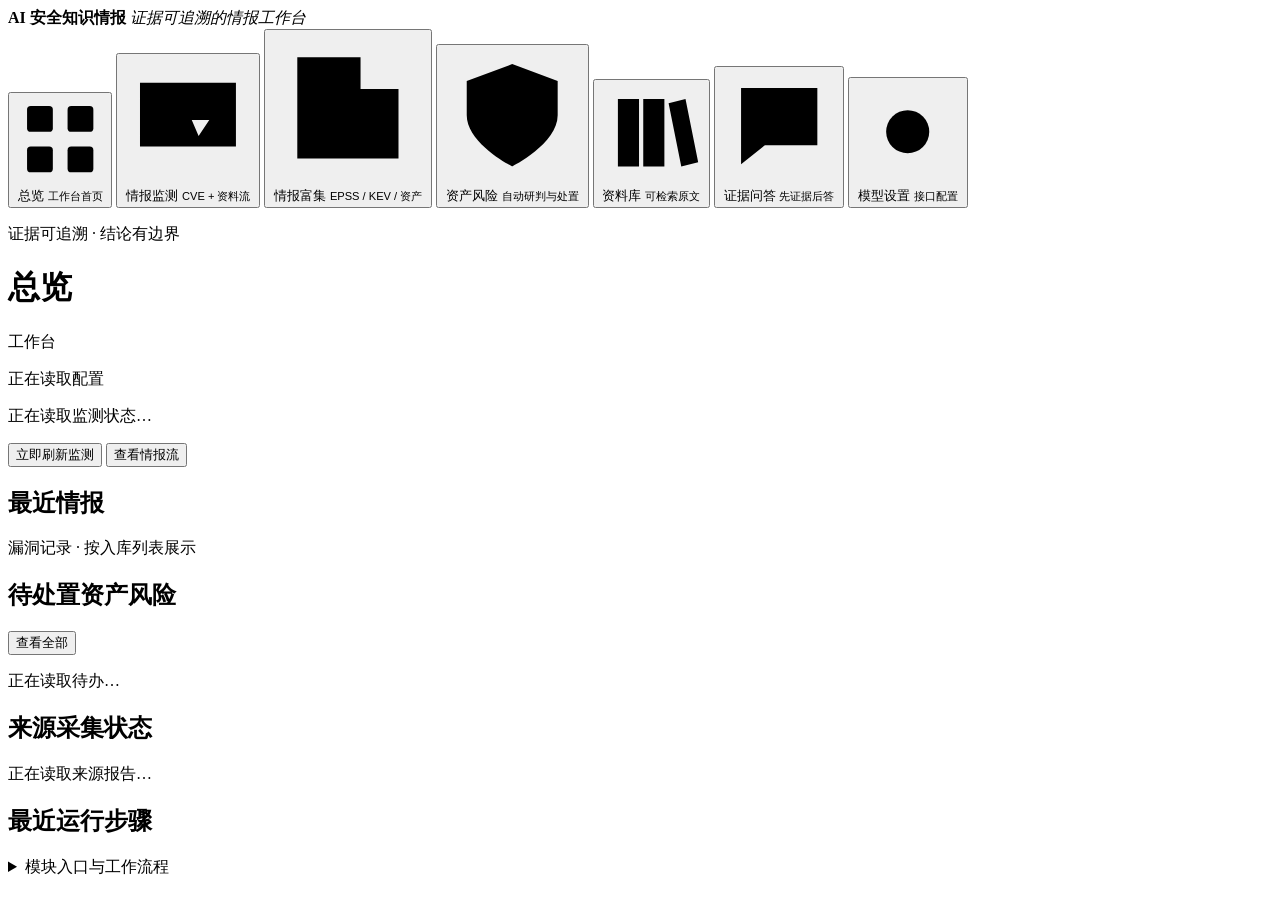
==== commit 3da37b63: "fix(ui): product GUI polish after full :8023 walkthrough Remove scoring-wall nav and English brand l" ====
--- a/web/index.html
+++ b/web/index.html
@@ -5,7 +5,7 @@
   <meta name="app-version" content="__WEB_VERSION__" />
   <meta name="viewport" content="width=device-width, initial-scale=1" />
   <title>AI 安全知识情报</title>
-  <link rel="stylesheet" href="/assets/styles.css?v=20261013-monitor-refresh2" />
+  <link rel="stylesheet" href="/assets/styles.css?v=20261016-ui-test-fix" />
   <link rel="stylesheet" href="/assets/acceptance.css?v=20261015-acceptance">
 </head>
 <body>
@@ -14,7 +14,7 @@
     <aside class="rail" aria-label="功能导航">
       <div class="rail-brand">
         <strong>AI 安全知识情报</strong>
-        <em>Intelligence console</em>
+        <em>证据可追溯的情报工作台</em>
       </div>
       <nav class="pipeline" aria-label="模块">
         <button type="button" data-view="overview" class="is-on">
@@ -47,11 +47,6 @@
           证据问答
           <small>先证据后答</small>
         </button>
-        <button type="button" data-view="acceptance">
-          <svg class="nav-icon" viewBox="0 0 24 24" aria-hidden="true"><path d="M8 4H5v17h14V4h-3M8 3h8v4H8zM8 12l2 2 5-5M8 18h7"/></svg>
-          验收中心
-          <small>指标、复核与证据</small>
-        </button>
         <button type="button" data-view="settings">
           <svg class="nav-icon" viewBox="0 0 24 24" aria-hidden="true"><path d="M12 3v3M12 18v3M3 12h3M18 12h3M5.6 5.6l2.1 2.1M16.3 16.3l2.1 2.1M5.6 18.4l2.1-2.1M16.3 7.7l2.1-2.1"/><circle cx="12" cy="12" r="5"/></svg>
           模型设置
@@ -152,8 +147,8 @@
 
       <section id="risks" class="view" hidden>
         <article class="panel">
-          <header class="panel-head"><h2>资产关联与处置</h2></header>
-          <p class="hint">登记资产后自动匹配已有情报；新情报、来源证据或资产版本变化后自动重新判断，无需逐条选择 CVE。Agent 在后台继续补充证据。</p>
+          <header class="panel-head"><h2>组件资产与影响</h2></header>
+          <p class="hint">先点击组件，再查看它关联的 CVE、影响判断、证据和处置状态。登记资产后自动匹配已有情报；新情报、证据或资产版本变化后自动更新，Agent 在后台继续补充证据。</p>
           <div class="live-actions">
             <button type="button" class="primary" id="risk-refresh">刷新结果</button>
             <button type="button" class="ghost" id="risk-inventory">管理资产清单</button>
@@ -162,9 +157,11 @@
             <label for="risk-filter">结论</label>
             <select id="risk-filter"><option value="">全部</option><option value="matched_version">版本命中</option><option value="unknown">待确认</option><option value="not_matched">当前范围未命中</option><option value="invalidated">结论已过期</option></select>
           </div>
+          <p id="risk-demo-message" class="hint" role="status" aria-live="polite" hidden></p>
+          <div id="risk-demo-result" hidden><p id="risk-demo-impact" class="hint"></p></div>
           <p id="risk-summary" class="hint" role="status"></p>
           <div id="risk-list"></div>
-          <div class="live-actions"><button type="button" class="ghost" id="risk-prev">上一页</button><span id="risk-page"></span><button type="button" class="ghost" id="risk-next">下一页</button></div>
+          <div class="live-actions"><button type="button" class="ghost" id="risk-prev">上一页组件</button><span id="risk-page"></span><button type="button" class="ghost" id="risk-next">下一页组件</button></div>
         </article>
         <article class="panel">
           <header class="panel-head"><h2>研判任务与证据轨迹</h2></header>
@@ -628,8 +625,8 @@
     </div>
   </div>
   <script src="/assets/answer-content.js"></script>
-  <script src="/assets/app.js?v=20261015-source-registry"></script>
-  <script src="/assets/risks.js?v=20261015-batch-investigations"></script>
+  <script src="/assets/app.js?v=20261016-ui-test-fix"></script>
+  <script src="/assets/risks.js?v=20261016-ui-test-fix"></script>
   <script src="/assets/asset-workflow.js"></script>
   <script src="/assets/acceptance.js?v=20261015-acceptance"></script>
   <script src="/assets/live.js"></script>
